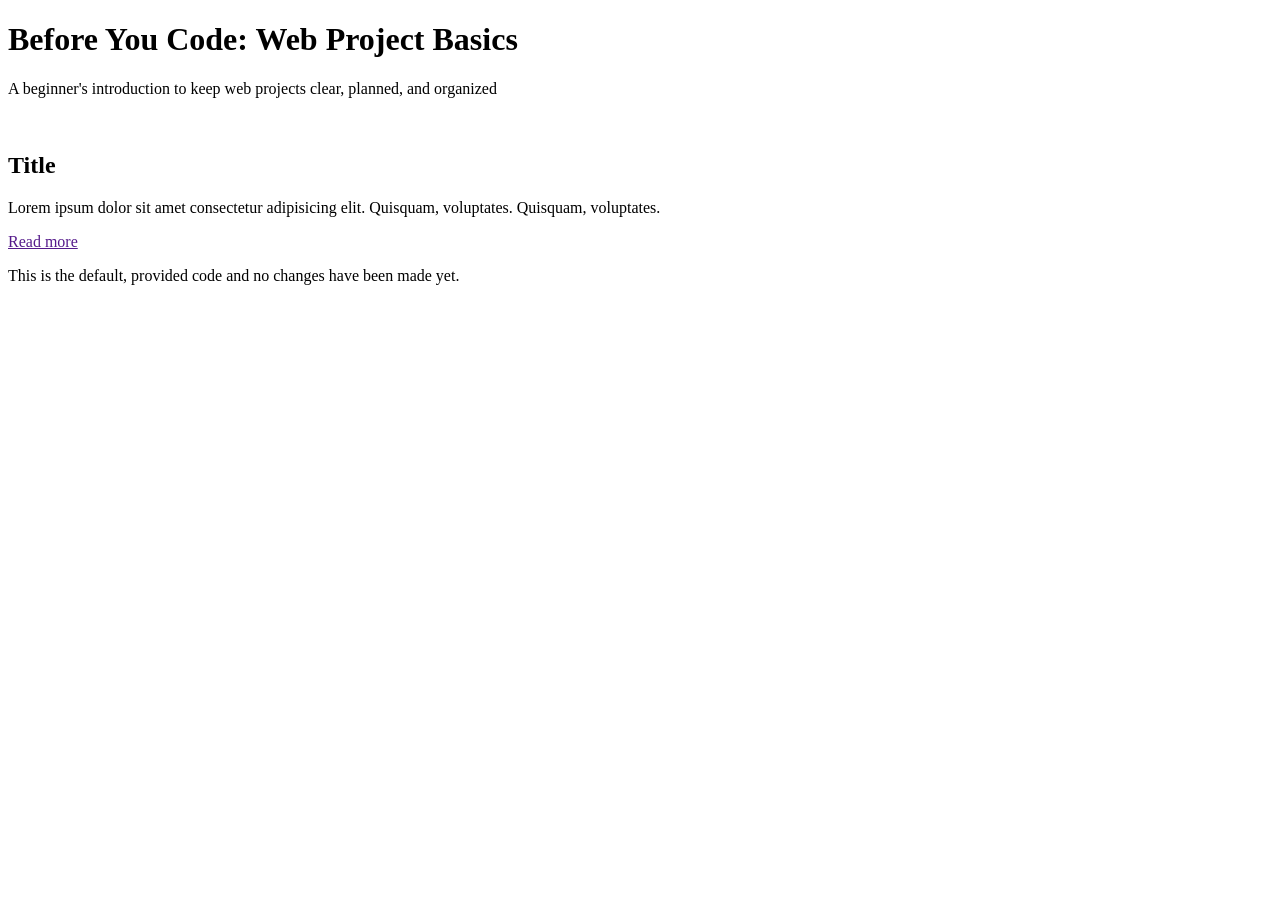
==== Wireframe/index.html @ 936c3284 "revised webpage title and description" ====
<!DOCTYPE html>
<html lang="en">
  <head>
    <meta charset="UTF-8" />
    <meta name="viewport" content="width=device-width, initial-scale=1.0" />
    <title>Wireframe</title>
    <link rel="stylesheet" href="style.css" />
  </head>
  <body>
    <header>
      <h1>Before You Code: Web Project Basics</h1>
      <p>
        A beginner's introduction to keep web projects clear, planned, and organized
      </p>
    </header>
    <main>
      <article>
        <img src="placeholder.svg" alt="" />
        <h2>Title</h2>
        <p>
          Lorem ipsum dolor sit amet consectetur adipisicing elit. Quisquam,
          voluptates. Quisquam, voluptates.
        </p>
        <a href="">Read more</a>
      </article>
    </main>
    <footer>
      <p>
        This is the default, provided code and no changes have been made yet.
      </p>
    </footer>
  </body>
</html>
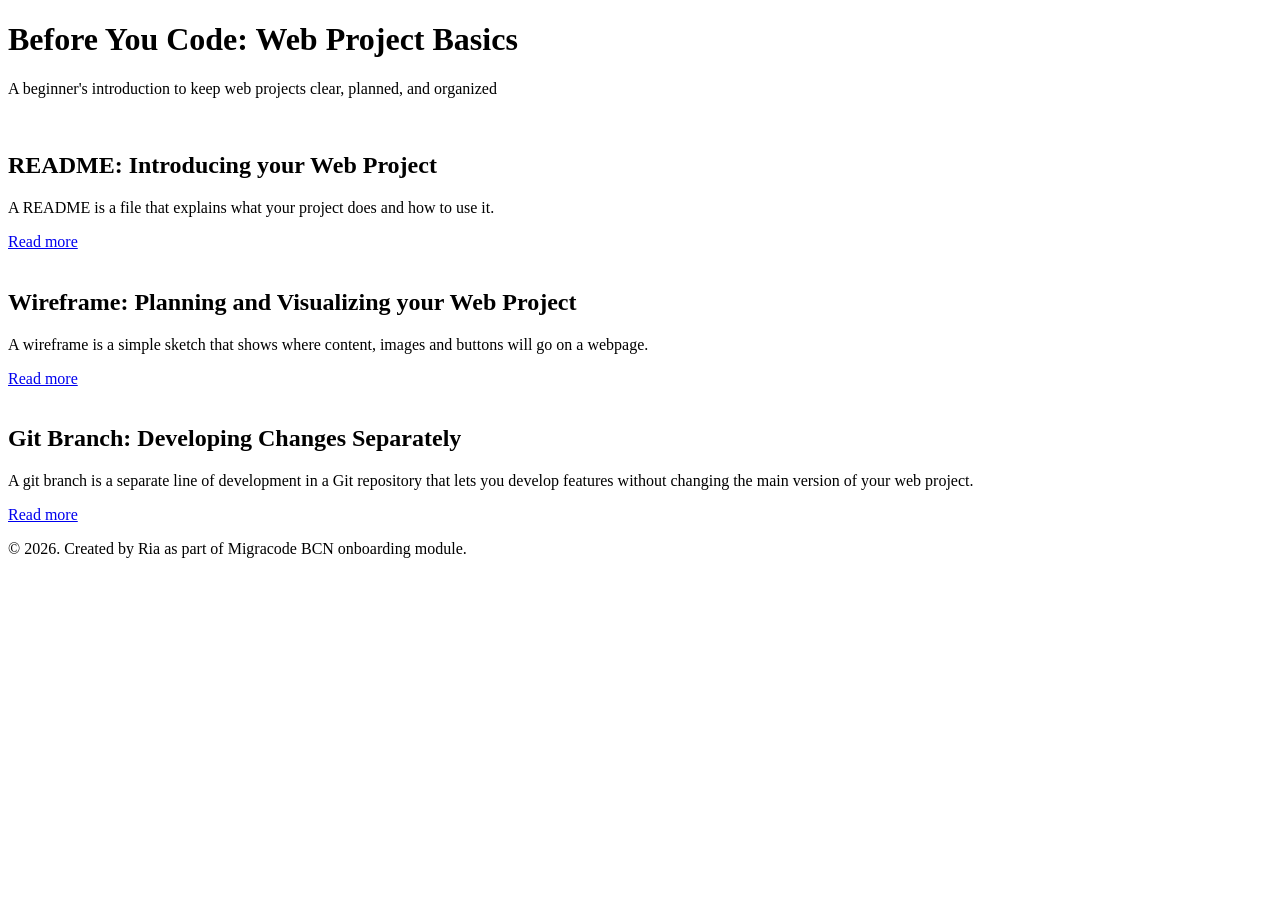
==== commit 55dd93fe: "added the 3 article titles, descriptions and links. also edited footer" ====
--- a/Wireframe/index.html
+++ b/Wireframe/index.html
@@ -16,17 +16,29 @@
     <main>
       <article>
         <img src="placeholder.svg" alt="" />
-        <h2>Title</h2>
-        <p>
-          Lorem ipsum dolor sit amet consectetur adipisicing elit. Quisquam,
-          voluptates. Quisquam, voluptates.
-        </p>
-        <a href="">Read more</a>
+        <h2>README: Introducing your Web Project</h2>
+        <p>A README is a file that explains what your project does and how to use it.</p>
+        <a href="https://docs.github.com/en/repositories/managing-your-repositorys-settings-and-features/customizing-your-repository/about-readmes">Read more</a>
       </article>
+
+      <article>
+        <img src="placeholder.svg" alt="" />
+        <h2>Wireframe: Planning and Visualizing your Web Project</h2>
+        <p>A wireframe is a simple sketch that shows where content, images and buttons will go on a webpage.</p>
+        <a href="https://www.figma.com/resource-library/what-is-wireframing">Read more</a>
+      </article>
+
+      <article>
+        <img src="placeholder.svg" alt="" />
+        <h2>Git Branch: Developing Changes Separately</h2>
+        <p>A git branch is a separate line of development in a Git repository that lets you develop features without changing the main version of your web project.</p>
+        <a href="https://git-scm.com/book/en/v2/Git-Branching-Branches-in-a-Nutshell">Read more</a>
+      </article>
+
     </main>
     <footer>
       <p>
-        This is the default, provided code and no changes have been made yet.
+        © 2026. Created by Ria as part of Migracode BCN onboarding module. 
       </p>
     </footer>
   </body>
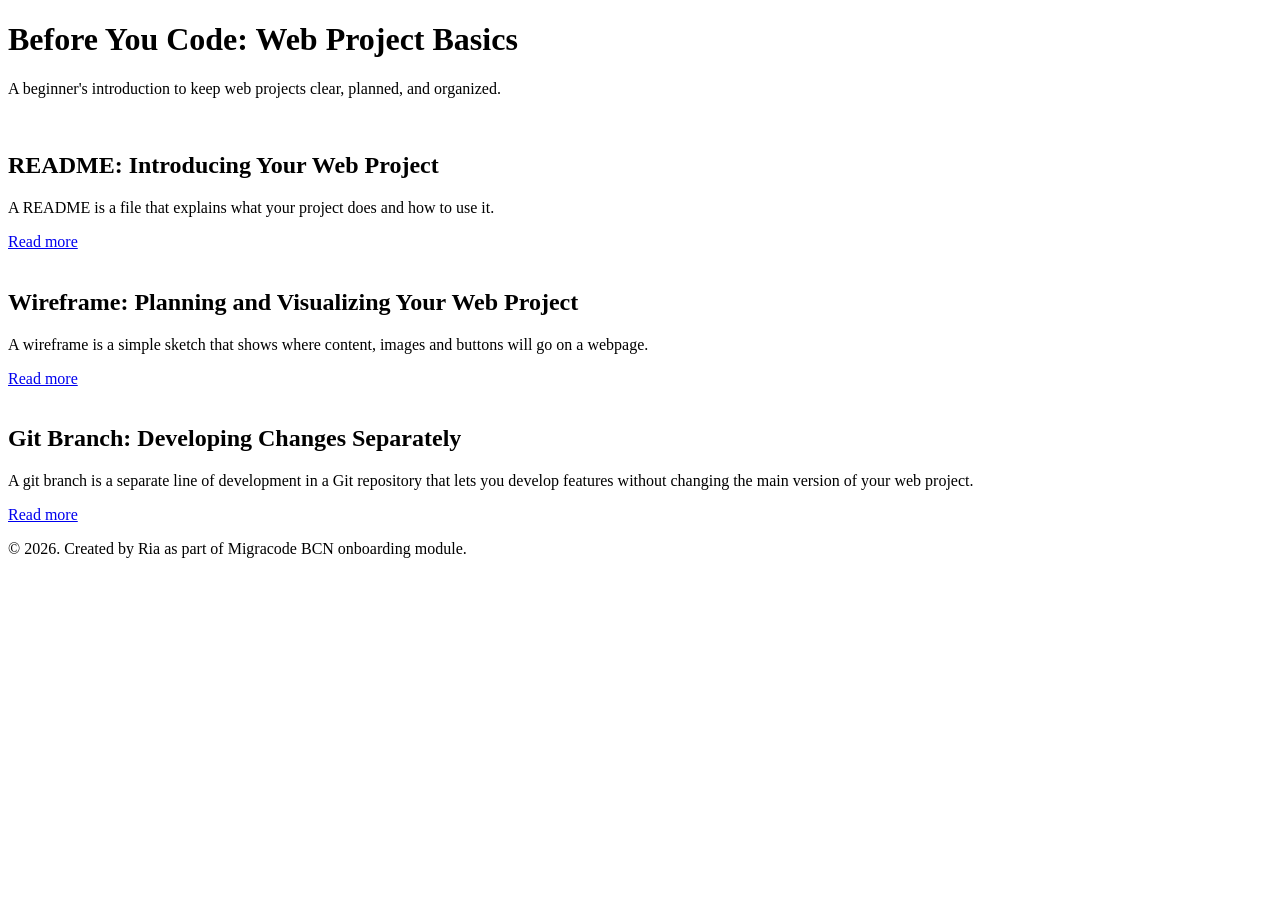
==== commit 465cc9ba: "edited text descriptions for formatting and grammar" ====
--- a/Wireframe/index.html
+++ b/Wireframe/index.html
@@ -10,20 +10,20 @@
     <header>
       <h1>Before You Code: Web Project Basics</h1>
       <p>
-        A beginner's introduction to keep web projects clear, planned, and organized
+        A beginner's introduction to keep web projects clear, planned, and organized.
       </p>
     </header>
     <main>
       <article>
         <img src="placeholder.svg" alt="" />
-        <h2>README: Introducing your Web Project</h2>
+        <h2>README: Introducing Your Web Project</h2>
         <p>A README is a file that explains what your project does and how to use it.</p>
         <a href="https://docs.github.com/en/repositories/managing-your-repositorys-settings-and-features/customizing-your-repository/about-readmes">Read more</a>
       </article>
 
       <article>
         <img src="placeholder.svg" alt="" />
-        <h2>Wireframe: Planning and Visualizing your Web Project</h2>
+        <h2>Wireframe: Planning and Visualizing Your Web Project</h2>
         <p>A wireframe is a simple sketch that shows where content, images and buttons will go on a webpage.</p>
         <a href="https://www.figma.com/resource-library/what-is-wireframing">Read more</a>
       </article>
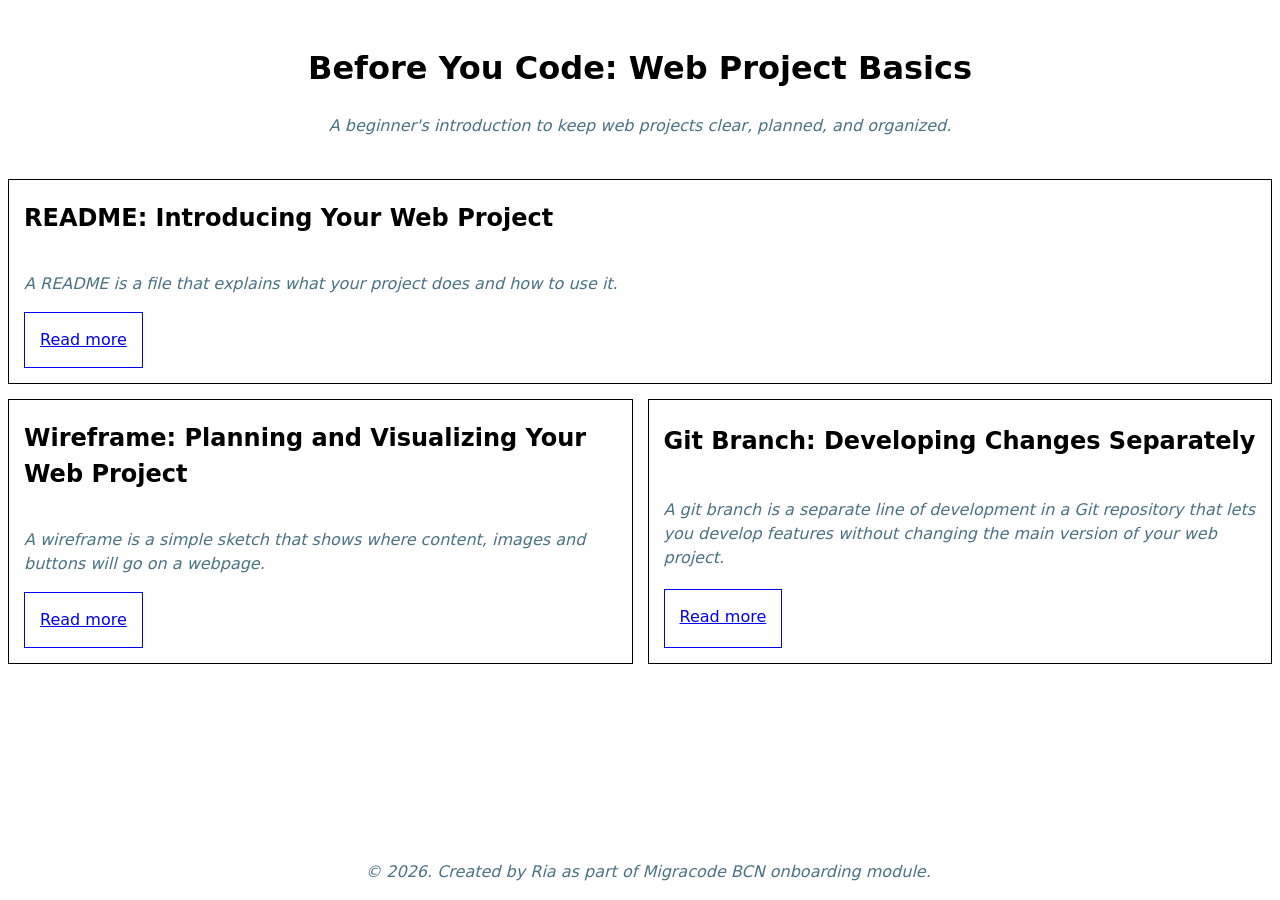
==== commit fcca801d: "article links to open on a new tab" ====
--- a/Wireframe/index.html
+++ b/Wireframe/index.html
@@ -18,21 +18,21 @@
         <img src="placeholder.svg" alt="" />
         <h2>README: Introducing Your Web Project</h2>
         <p>A README is a file that explains what your project does and how to use it.</p>
-        <a href="https://docs.github.com/en/repositories/managing-your-repositorys-settings-and-features/customizing-your-repository/about-readmes">Read more</a>
+        <a href="https://docs.github.com/en/repositories/managing-your-repositorys-settings-and-features/customizing-your-repository/about-readmes" target="_blank">Read more</a>
       </article>
 
       <article>
         <img src="placeholder.svg" alt="" />
         <h2>Wireframe: Planning and Visualizing Your Web Project</h2>
         <p>A wireframe is a simple sketch that shows where content, images and buttons will go on a webpage.</p>
-        <a href="https://www.figma.com/resource-library/what-is-wireframing">Read more</a>
+        <a href="https://www.figma.com/resource-library/what-is-wireframing" target="_blank">Read more</a>
       </article>
 
       <article>
         <img src="placeholder.svg" alt="" />
         <h2>Git Branch: Developing Changes Separately</h2>
         <p>A git branch is a separate line of development in a Git repository that lets you develop features without changing the main version of your web project.</p>
-        <a href="https://git-scm.com/book/en/v2/Git-Branching-Branches-in-a-Nutshell">Read more</a>
+        <a href="https://git-scm.com/book/en/v2/Git-Branching-Branches-in-a-Nutshell" target="_blank">Read more</a>
       </article>
 
     </main>
--- a/Wireframe/style.css
+++ b/Wireframe/style.css
@@ -0,0 +1,103 @@
+/* Here are some starter styles
+You can edit these or replace them entirely 
+It's showing you a common way to organise CSS 
+And includes solutions to common problems 
+As well as useful links to learn more */
+
+/* ====== Design Palette ======
+ This is our "design palette".
+ It sets out the colours, fonts, styles etc to be used in this design 
+ At work, a designer will give these to you based on the corporate brand, but while you are learning
+ You can design it yourself if you like
+ Inspect the starter design with Devtools
+ Click on the colour swatches to see what is happening
+ I've put some useful CSS you won't have learned yet
+ For you to explore and play with if you are interested
+ https://web.dev/articles/min-max-clamp
+ https://scrimba.com/learn-css-variables-c026
+====== Design Palette ====== */
+:root {
+  --paper: oklch(7 0 0);
+  --ink: color-mix(in oklab, var(--color) 5%, black);
+  --font: 100%/1.5 system-ui;
+  --space: clamp(6px, 6px + 2vw, 15px);
+  --line: 1px solid;
+  --container: 1280px;
+}
+/* ====== Base Elements ======
+ General rules for basic HTML elements in any context */
+body {
+  background: var(--paper);
+  color: var(--ink);
+  font: var(--font);
+}
+a {
+  padding: var(--space);
+  border: var(--line);
+  max-width: fit-content;
+}
+img,
+svg {
+  width: 100%;
+  object-fit: cover;
+}
+/* ====== Site Layout ====== 
+Setting the overall rules for page regions
+https://www.w3.org/WAI/tutorials/page-structure/regions/
+*/
+main {
+  max-width: var(--container);
+  margin: 0 auto calc(var(--space) * 4) auto;
+}
+footer {
+  position: fixed;
+  bottom: 0;
+  width: 100%;
+  text-align: center;
+  font-style: italic;
+  color: #497285
+}
+/* ====== Articles Grid Layout ====
+Setting the rules for how articles are placed in the main element.
+Inspect this in Devtools and click the "grid" button in the Elements view
+Play with the options that come up.
+https://developer.chrome.com/docs/devtools/css/grid
+https://gridbyexample.com/learn/
+*/
+main {
+  display: grid;
+  grid-template-columns: 1fr 1fr;
+  gap: var(--space);
+  > *:first-child {
+    grid-column: span 2;
+  }
+}
+/* ====== Article Layout ====== 
+Setting the rules for how elements are placed in the article. 
+Now laying out just the INSIDE of the repeated card/article design.
+Keeping things orderly and separate is the key to good, simple CSS.
+*/
+article {
+  border: var(--line);
+  padding-bottom: var(--space);
+  text-align: left;
+  display: grid;
+  grid-template-columns: var(--space) 1fr var(--space);
+  > * {
+    grid-column: 2/3;
+  }
+  > img {
+    grid-column: span 3;
+  }
+}
+
+header {
+  text-align: center;
+  margin-bottom: 10px;
+  padding: var(--space);
+}
+
+p {
+  font-style: italic;
+  color:#497285
+}
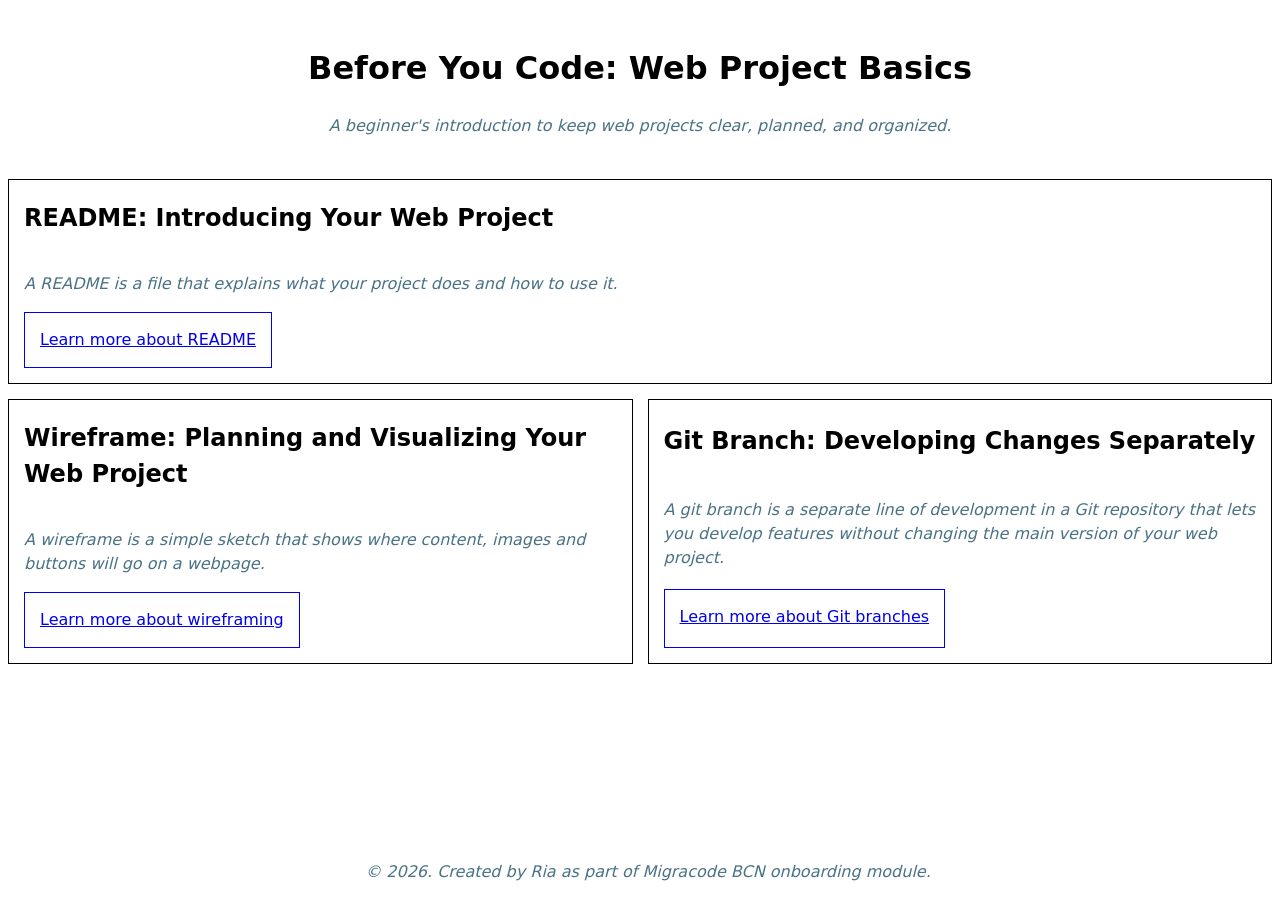
==== commit 90e9356e: "changed readmore text to the article links" ====
--- a/Wireframe/index.html
+++ b/Wireframe/index.html
@@ -18,21 +18,21 @@
         <img src="placeholder.svg" alt="" />
         <h2>README: Introducing Your Web Project</h2>
         <p>A README is a file that explains what your project does and how to use it.</p>
-        <a href="https://docs.github.com/en/repositories/managing-your-repositorys-settings-and-features/customizing-your-repository/about-readmes" target="_blank">Read more</a>
+        <a href="https://docs.github.com/en/repositories/managing-your-repositorys-settings-and-features/customizing-your-repository/about-readmes" target="_blank">Learn more about README</a>
       </article>
 
       <article>
         <img src="placeholder.svg" alt="" />
         <h2>Wireframe: Planning and Visualizing Your Web Project</h2>
         <p>A wireframe is a simple sketch that shows where content, images and buttons will go on a webpage.</p>
-        <a href="https://www.figma.com/resource-library/what-is-wireframing" target="_blank">Read more</a>
+        <a href="https://www.figma.com/resource-library/what-is-wireframing" target="_blank">Learn more about wireframing</a>
       </article>
 
       <article>
         <img src="placeholder.svg" alt="" />
         <h2>Git Branch: Developing Changes Separately</h2>
         <p>A git branch is a separate line of development in a Git repository that lets you develop features without changing the main version of your web project.</p>
-        <a href="https://git-scm.com/book/en/v2/Git-Branching-Branches-in-a-Nutshell" target="_blank">Read more</a>
+        <a href="https://git-scm.com/book/en/v2/Git-Branching-Branches-in-a-Nutshell" target="_blank">Learn more about Git branches</a>
       </article>
 
     </main>
